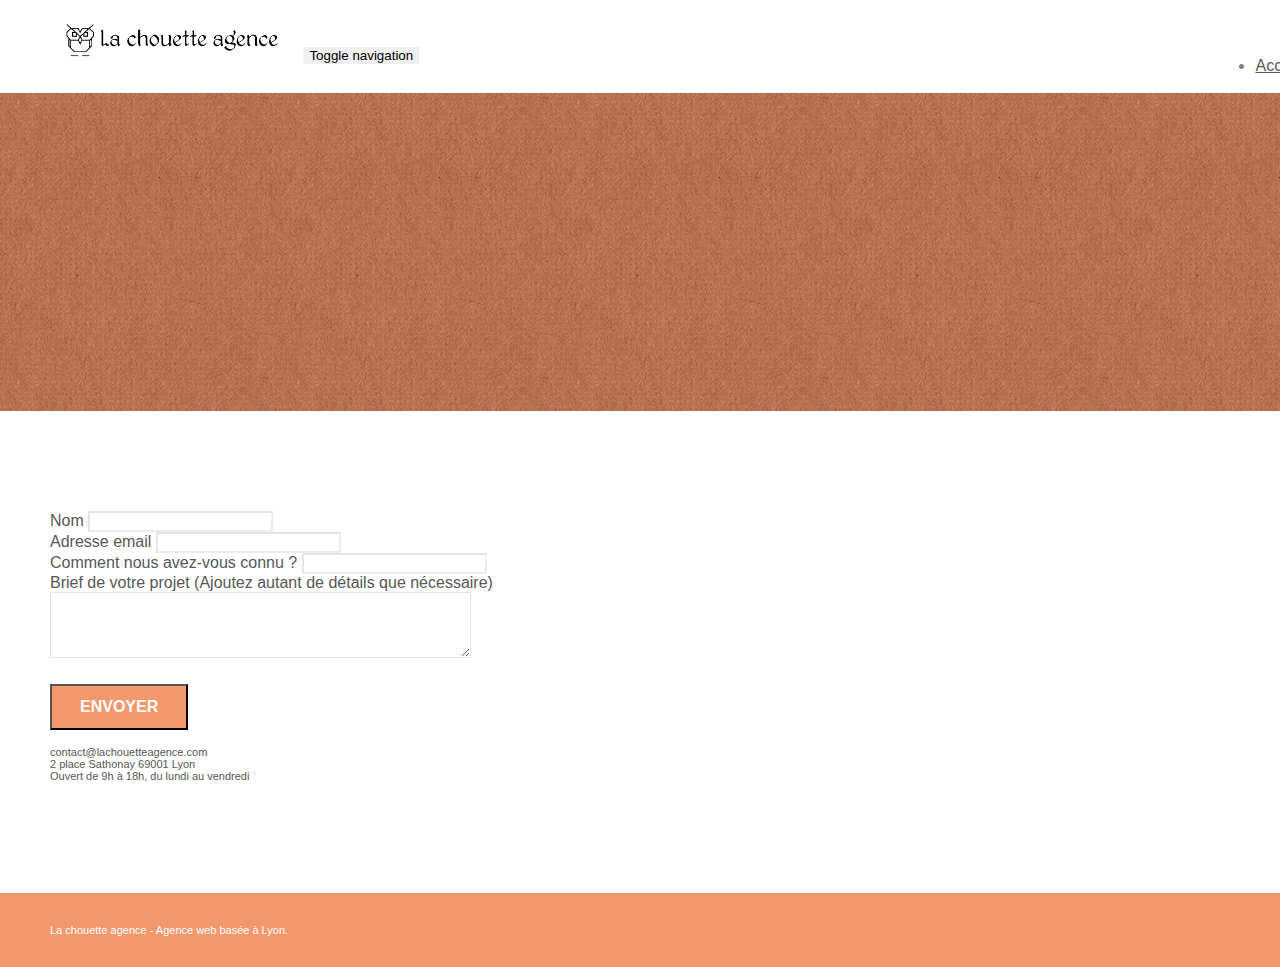
==== contact.html @ 6d4002a1 "Setting the lang to "fr"" ====
<!doctype html>
<html lang="fr">
<head>
    <meta charset="utf-8">
    <meta name="keywords" content="">
    <meta name="description" content="">
    <meta name="viewport" content="width=device-width, initial-scale=1.0, viewport-fit=cover">
    <link rel="shortcut icon" type="image/png" href="favicon.jpg">
    
	<link rel="stylesheet" type="text/css" href="./css/bootstrap.min.css">
	<link rel="stylesheet" type="text/css" href="style.css">
	<link rel="stylesheet" type="text/css" href="./css/font-awesome.min.css">
	<link rel="stylesheet" type="text/css" href="./css/et-line.min.css">
	
    
	<script defer src="./js/jquery-2.1.0.min.js"></script>
	<script defer src="./js/bootstrap.min.js"></script>
	<script defer src="./js/blocs.min.js"></script>
	<script defer src="./js/jqBootstrapValidation.js"></script>
	<script defer src="./js/formHandler.js"></script>
    <title>Contact</title>

    
<!-- Analytics -->
 
<!-- Analytics END -->
    
</head>
<body>
<!-- Principal conteneur -->
<div class="page-container">
    
<!-- bloc-0 -->
<div class="bloc bgc-white l-bloc " id="bloc-0">
	<div class="container bloc-sm">
		<nav class="navbar row">
			<div class="navbar-header">
				<a class="navbar-brand" href="index.html"><img src="img/la-chouette-agence.png" alt="atlanta web design logo" height="40" /></a>
				<button id="nav-toggle" type="button" class="ui-navbar-toggle navbar-toggle" data-toggle="collapse" data-target=".navbar-1">
					<span class="sr-only">Toggle navigation</span><span class="icon-bar"></span><span class="icon-bar"></span><span class="icon-bar"></span>
				</button>
			</div>
			<div class="collapse navbar-collapse navbar-1 special-dropdown-nav">
				<ul class="site-navigation nav navbar-nav">
					<li>
						<a href="index.html">Accueil</a>
					</li>
					<li>
					</li>
					<li>
						<a href="contact.html">Contact &gt;</a>
					</li>
				</ul>
			</div>
		</nav>
	</div>
</div>
<!-- bloc-0 END -->

<!-- bloc-6 -->
<div class="bloc bg-dots-bg bg-repeat bgc-atomic-tangerine d-bloc bloc-bg-texture texture-paper" id="bloc-6">
	<div class="container bloc-lg">
		<div class="row">
			<div class="col-sm-12">
				<h1 class="text-center hero-bloc-text tc-white">
					Parlons web design !
				</h1>
				<p class="text-center mg-lg tc-white tight-width-whitespace">
					Nous sommes ravis que vous souhaitiez collaborer avec notre agence.<br>
					Parlez-nous de votre projet en complétant le formulaire ci-dessous.
				</p>
			</div>
		</div>
	</div>
</div>
<!-- bloc-6 END -->

<!-- bloc-7 -->
<div class="bloc bgc-white l-bloc" id="bloc-7">
	<div class="container bloc-lg">
		<div class="row">
			<div class="col-sm-6">
				<form id="form_1" novalidate success-msg="Your message has been sent." fail-msg="Sorry it seems that our mail server is not responding, Sorry for the inconvenience!">
					<div class="form-group">
						<label>
							Nom
						</label>
						<input id="name" class="form-control" required />
					</div>
					<div class="form-group">
						<label>
							Adresse email
						</label>
						<input id="email" class="form-control" type="email" required />
					</div>
					<div class="form-group">
						<label>
							Comment nous avez-vous connu ?
						</label>
						<input class="form-control" type="email" required id="input_504" />
					</div>
					<div class="form-group">
						<label>
							Brief de votre projet (Ajoutez autant de détails que nécessaire)<br>
						</label><textarea id="message" class="form-control" rows="4" cols="50" required></textarea>
					</div> 
					<button class="bloc-button btn btn-lg btn-block cta-hero btn-atomic-tangerine" type="submit">
						Envoyer
					</button>
				</form>
			</div>
			<div class="col-sm-6">
				<p>
					contact@lachouetteagence.com<br>2 place Sathonay 69001 Lyon<br>Ouvert de 9h à 18h, du lundi au vendredi<br>
				</p>
			</div>
		</div>
	</div>
</div>
<!-- bloc-7 END -->

<!-- ScrollToTop Button -->
<a class="bloc-button btn btn-d scrollToTop" onclick="scrollToTarget('1')"><span class="fa fa-chevron-up"></span></a>
<!-- ScrollToTop Button END-->


<!-- Footer - bloc-8 -->
<div class="bloc bgc-atomic-tangerine d-bloc" id="bloc-8">
	<div class="container bloc-sm">
		<div class="row">
			<div class="col-sm-12">
				<p class="text-center white">
					La chouette agence - Agence web basée à Lyon.<br>
				</p>
				<div class="row row-no-gutters social">
					<div class="col-sm-3">
						<div class="text-center">
							<a class="social" href="index.html"><span class="fa fa-twitter icon-md"></span></a>
						</div>
					</div>
					<div class="col-sm-3">
						<div class="text-center">
							<a class="social" href="index.html"><span class="fa fa-facebook icon-md"></span></a>
						</div>
					</div>
					<div class="col-sm-3">
						<div class="text-center">
							<a class="social" href="index.html"><span class="fa fa-dribbble icon-md"></span></a>
						</div>
					</div>
					<div class="col-sm-3">
						<div class="text-center">
							<a class="social" href="index.html"><span class="fa fa-instagram icon-md"></span></a>
						</div>
					</div>
				</div>
			</div>
		</div>
	</div>
</div>
<!-- Footer - bloc-8 END -->

</div>
<!-- Principal conteneur END -->
    

</body>
</html>
---- style.css ----
body {
    margin: 0;
    padding: 0;
    background: #FFF;
    overflow-x: hidden;
    -webkit-font-smoothing: antialiased;
    -moz-osx-font-smoothing: grayscale;
}

a,
button {
    transition: all .3s ease-in-out;
    outline: none!important;
}

a:hover {
    text-decoration: none;
    cursor: pointer;
}

#page-loading-blocs-notifaction {
    position: fixed;
    top: 0;
    bottom: 0;
    width: 100%;
    z-index: 100000;
    background: #FFFFFF url("img/pageload-spinner.gif") no-repeat center center;
}

.bloc {
    width: 100%;
    clear: both;
    background: 50% 50% no-repeat;
    padding: 0 50px;
    -webkit-background-size: cover;
    -moz-background-size: cover;
    -o-background-size: cover;
    background-size: cover;
    position: relative;
}

.bloc .container {
    padding-left: 0;
    padding-right: 0;
}

.bloc-lg {
    padding: 100px 50px;
}

.bloc-md {
    padding: 50px;
}

.bloc-sm {
    padding: 20px 50px;
}

.bg-center,
.bg-l-edge,
.bg-r-edge,
.bg-t-edge,
.bg-b-edge,
.bg-tl-edge,
.bg-bl-edge,
.bg-tr-edge,
.bg-br-edge,
.bg-repeat {
    -webkit-background-size: auto!important;
    -moz-background-size: auto!important;
    -o-background-size: auto!important;
    background-size: auto!important;
}

.bg-repeat {
    background: repeat;
}

.bg-t-edge {
    background: top no-repeat;
}

.bloc-bg-texture::before {
    content: "";
    background-size: 2px 2px;
    position: absolute;
    top: 0;
    bottom: 0;
    left: 0;
    right: 0;
}

.texture-paper::before {
    background: url("img/texture-paper.png");
    background-size: 280px 280px;
}

.b-parallax {
    background-attachment: fixed;
}

.d-bloc {
    color: rgba(255, 255, 255, .7);
}

.d-bloc button:hover {
    color: rgba(255, 255, 255, .9);
}

.d-bloc .icon-round,
.d-bloc .icon-square,
.d-bloc .icon-rounded,
.d-bloc .icon-semi-rounded-a,
.d-bloc .icon-semi-rounded-b {
    border-color: rgba(255, 255, 255, .9);
}

.d-bloc .divider-h span {
    border-color: rgba(255, 255, 255, .2);
}

.d-bloc .a-btn,
.d-bloc .navbar a,
.d-bloc .navbar-brand,
.d-bloc a .icon-sm,
.d-bloc a .icon-md,
.d-bloc a .icon-lg,
.d-bloc a .icon-xl,
.d-bloc h1 a,
.d-bloc h2 a,
.d-bloc h3 a,
.d-bloc h4 a,
.d-bloc h5 a,
.d-bloc h6 a,
.d-bloc p a {
    color: rgba(255, 255, 255, .6);
}

.d-bloc .a-btn:hover,
.d-bloc .navbar a:hover,
.d-bloc .navbar-brand:hover,
.d-bloc a:hover .icon-sm,
.d-bloc a:hover .icon-md,
.d-bloc a:hover .icon-lg,
.d-bloc a:hover .icon-xl,
.d-bloc h1 a:hover,
.d-bloc h2 a:hover,
.d-bloc h3 a:hover,
.d-bloc h4 a:hover,
.d-bloc h5 a:hover,
.d-bloc h6 a:hover,
.d-bloc p a:hover {
    color: rgba(255, 255, 255, 1);
}

.d-bloc .navbar-toggle .icon-bar {
    background: rgba(255, 255, 255, 1);
}

.d-bloc .btn-wire,
.d-bloc .btn-wire:hover {
    color: rgba(255, 255, 255, 1);
    border-color: rgba(255, 255, 255, 1);
}

.d-bloc .panel {
    color: rgba(0, 0, 0, .5);
}

.d-bloc .panel button:hover {
    color: rgba(0, 0, 0, .7);
}

.d-bloc .panel icon {
    border-color: rgba(0, 0, 0, .7);
}

.d-bloc .panel .divider-h span {
    border-color: rgba(0, 0, 0, .1);
}

.d-bloc .panel .a-btn {
    color: rgba(0, 0, 0, .6);
}

.d-bloc .panel .a-btn:hover {
    color: rgba(0, 0, 0, 1);
}

.d-bloc .panel .btn-wire,
.d-bloc .panel .btn-wire:hover {
    color: rgba(0, 0, 0, .7);
    border-color: rgba(0, 0, 0, .3);
}

.d-bloc .panel,
.l-bloc {
    color: rgba(0, 0, 0, .5);
}

.d-bloc .panel button:hover,
.l-bloc button:hover {
    color: rgba(0, 0, 0, .7);
}

.l-bloc .icon-round,
.l-bloc .icon-square,
.l-bloc .icon-rounded,
.l-bloc .icon-semi-rounded-a,
.l-bloc .icon-semi-rounded-b {
    border-color: rgba(0, 0, 0, .7);
}

.d-bloc .panel .divider-h span,
.l-bloc .divider-h span {
    border-color: rgba(0, 0, 0, .1);
}

.d-bloc .panel .a-btn,
.l-bloc .a-btn,
.l-bloc .navbar a,
.l-bloc .navbar-brand,
.l-bloc a .icon-sm,
.l-bloc a .icon-md,
.l-bloc a .icon-lg,
.l-bloc a .icon-xl,
.l-bloc h1 a,
.l-bloc h2 a,
.l-bloc h3 a,
.l-bloc h4 a,
.l-bloc h5 a,
.l-bloc h6 a,
.l-bloc p a {
    color: rgba(0, 0, 0, .6);
}

.d-bloc .panel .a-btn:hover,
.l-bloc .a-btn:hover,
.l-bloc .navbar a:hover,
.l-bloc .navbar-brand:hover,
.l-bloc a:hover .icon-sm,
.l-bloc a:hover .icon-md,
.l-bloc a:hover .icon-lg,
.l-bloc a:hover .icon-xl,
.l-bloc h1 a:hover,
.l-bloc h2 a:hover,
.l-bloc h3 a:hover,
.l-bloc h4 a:hover,
.l-bloc h5 a:hover,
.l-bloc h6 a:hover,
.l-bloc p a:hover {
    color: rgba(0, 0, 0, 1);
}

.l-bloc .navbar-toggle .icon-bar {
    color: rgba(0, 0, 0, .6);
}

.d-bloc .panel .btn-wire,
.d-bloc .panel .btn-wire:hover,
.l-bloc .btn-wire,
.l-bloc .btn-wire:hover {
    color: rgba(0, 0, 0, .7);
    border-color: rgba(0, 0, 0, .3);
}

.voffset {
    margin-top: 30px;
}

.voffset-lg {
    margin-top: 80px;
}

.row-no-gutters {
    margin-right: 0;
    margin-left: 0;
}

.row.row-no-gutters > [class^="col-"],
.row.row-no-gutters > [class*=" col-"] {
    padding-right: 0;
    padding-left: 0;
}

#bloc-1-hero h1 {
    font-size: 32px;
}

.navbar {
    margin-bottom: 0;
    z-index: 1;
}

.navbar-brand {
    height: auto;
    padding: 3px 15px;
    font-size: 25px;
    font-weight: normal;
    font-weight: 600;
    line-height: 44px;
}

.navbar-brand img {
    max-height: 200px;
    margin: 0 5px 0 0;
    display: inline;
}

.navbar-brand img[src$=svg] {
    min-width: 100px;
}

.nav-center .navbar-brand img {
    margin: 0;
}

.navbar .nav {
    padding-top: 2px;
    margin-right: -16px;
    float: right;
    z-index: 1;
}

.nav > li {
    float: left;
    margin-top: 4px;
    font-size: 16px;
}

.navbar-nav .open .dropdown-menu > li > a {
    text-align: inherit;
}

.nav > li a:hover,
.nav > li a:focus {
    background: transparent;
}

.navbar-toggle {
    margin: 10px 10px 0 0;
    border: 0px;
}

.navbar-toggle:hover {
    background: transparent!important;
}

.navbar-toggle .icon-bar {
    background-color: rgba(0, 0, 0, .5);
    width: 26px;
}

.nav-invert .navbar .nav {
    float: left;
}

.nav-invert .navbar-header,
.nav-invert .navbar-brand {
    float: right;
    position: relative;
    z-index: 2;
}

@media (min-width: 768px) {
    .site-navigation {
        position: absolute;
        top: 50%;
        right: 20px;
        transform: translate(0, -50%);
        -webkit-transform: translateY(-50%);
    }
    .nav > li .dropdown-menu a,
    .nav > li .dropdown-menu a:hover {
        color: #484848;
    }
    .nav-invert .site-navigation {
        left: 0;
        right: 0;
    }
    .nav-center {
        text-align: center;
    }
    .nav-center .navbar-header {
        width: 100%;
    }
    .nav-center .navbar-header,
    .nav-center .navbar-brand,
    .nav-center .nav > li {
        float: none;
        display: inline-block;
    }
    .nav-center .site-navigation {
        position: relative;
        width: 100%;
        right: 0;
        margin-right: 0px;
        margin-top: 20px;
    }
    .nav-center.mini-nav .navbar-toggle {
        float: none;
        margin: 10px auto 0;
    }
}

.nav > li > .dropdown a {
    background: none!important;
    display: block;
    padding: 14px 15px;
}

nav .caret {
    margin: 0 5px;
}

.dropdown-menu .dropdown-menu {
    top: -8px;
    left: 100%;
}

.dropdown-menu .dropmenu-flow-right {
    top: 100%;
    left: 0;
    margin-left: -1px;
    border-top-left-radius: 0;
    border-top-right-radius: 0;
}

.dropdown-menu .dropdown span {
    border: 4px solid black;
    border-top-color: transparent;
    border-right-color: transparent;
    border-bottom-color: transparent;
    margin: 6px -5px 0 0!important;
    float: right;
}

.mg-md {
    margin-top: 10px;
    margin-bottom: 20px;
}

.mg-lg {
    margin-top: 10px;
    margin-bottom: 40px;
}

.btn {
    margin: 0 5px 5px 0;
}

.btn.pull-right {
    margin: 0 0 5px 5px;
}

.btn-d,
.btn-d:hover,
.btn-d:focus {
    color: #FFF;
    background: rgba(0, 0, 0, .3);
}

button {
    outline: none!important;
}

.btn-rd {
    border-radius: 40px;
}

.btn-clean {
    border: 1px solid rgba(0, 0, 0, .08);
    border-bottom-color: rgba(0, 0, 0, .1);
    text-shadow: 0 1px 0 rgba(0, 0, 1, .1);
    box-shadow: 0 1px 3px rgba(0, 0, 1, .25), inset 0 1px 0 0 rgba(255, 255, 255, .15);
}

.icon-md {
    font-size: 30px!important;
}

.icon-lg {
    font-size: 60px!important;
}

.sm-shadow {
    text-shadow: 0 1px 2px rgba(0, 0, 0, .3);
}

.panel-sq,
.panel-sq .panel-heading,
.panel-sq .panel-footer {
    border-radius: 0;
}

.panel-rd {
    border-radius: 30px;
}

.panel-rd .panel-heading {
    border-radius: 29px 29px 0 0;
}

.panel-rd .panel-footer {
    border-radius: 0 0 29px 29px;
}

.form-control {
    border-color: rgba(0, 0, 0, .1);
    box-shadow: none;
}

.scrollToTop {
    width: 40px;
    height: 40px;
    position: fixed;
    bottom: 20px;
    right: 20px;
    opacity: 0;
    z-index: 500;
    transition: all .3s ease-in-out;
}

.scrollToTop span {
    margin-top: 6px;
}

.showScrollTop {
    font-size: 14px;
    opacity: 1;
}

a[data-lightbox] {
    position: relative;
    display: block;
    text-align: center;
}

a[data-lightbox]:hover::before {
    content: "+";
    font-family: "HelveticaNeue-Light", "Helvetica Neue Light", "Helvetica Neue", Helvetica, Arial;
    font-size: 32px;
    width: 50px;
    height: 50px;
    margin-left: -25px;
    border-radius: 50%;
    background: rgba(0, 0, 0, .6);
    color: #FFF;
    font-weight: 100;
    z-index: 1;
    position: absolute;
    top: 50%;
    transform: translateY(-50%);
    -webkit-transform: translateY(-50%);
}

a[data-lightbox]:hover img {
    opacity: 0.6;
    -webkit-animation-fill-mode: none;
    animation-fill-mode: none;
}

#lightbox-modal {
    display: flex;
    align-items: center;
}

#lightbox-modal .modal-dialog {
    width: 90%;
    max-width: 900px;
    margin: 0 auto 0;
}

#lightbox-modal .modal-dialog img {
    max-height: 90vh;
    margin: 0 auto;
}

.lightbox-caption {
    padding: 20px;
    color: #FFF;
    background: rgba(0, 0, 0, .5);
    position: absolute;
    left: 15px;
    right: 15px;
    bottom: 5px;
}

.close-lightbox {
    color: #FFF;
    font-size: 30px;
    position: absolute;
    top: 20px;
    right: 20px;
    z-index: 20;
    background: rgba(0, 0, 0, .5);
    border: none;
    line-height: 30px;
    padding: 0 9px 5px;
    opacity: 0.3;
}

.close-lightbox:hover,
.next-lightbox:hover,
.prev-lightbox:hover {
    opacity: 1.0;
    color: #FFF;
}

.next-lightbox,
.prev-lightbox {
    font-size: 20px;
    color: rgba(255, 255, 255, .9);
    background: rgba(0, 0, 0, .5);
    transition: all .2s ease-in-out;
    position: absolute;
    top: 45%;
    z-index: 1;
    opacity: 0.4;
}

.next-lightbox {
    padding: 6px 8px 1px 13px;
    right: 25px;
}

.prev-lightbox {
    padding: 6px 13px 1px 10px;
    left: 25px;
}

.snapshot-lb .modal-body {
    padding-bottom: 45px;
}

.snapshot-lb .lightbox-caption {
    padding: 0;
    color: rgba(0, 0, 0, .5);
    background: none;
}

h1,
h2,
h3,
h4,
h5,
h6,
p,
label,
.btn,
a {
    font-family: "helvetica";
    font-weight: 400;
    color: #575757!important;
}

.container {
    max-width: 1000px;
}

.hero-bloc-text {
    font-size: 38px;
}

.hero-bloc-text-sub {
    font-size: 36px;
}

.statement-bloc-text {
    line-height: 26px;
    font-style: italic;
    font-size: 20px;
    text-align: center;
    font-weight: lighter;
    max-width: 520px;
    margin: auto auto auto auto;
}

p {
    font-size: 11px;
}

.tight-width-whitespace {
    max-width: 600px;
    margin: auto auto auto auto;
}

.h1 {
    font-size: 20px;
    font-family: "Open Sans";
}

.cta-hero {
    margin-top: 22px;
    color: #FFFFFF!important;
    text-transform: uppercase;
    padding: 12px 28px 12px 28px;
    font-size: 16px;
    font-weight: 700;
}

.social {
    max-width: 400px;
    margin: auto auto auto auto;
}

h2 {
    font-size: 22px;
    line-height: 1.4em;
}

h3 {
    font-size: 15px;
    text-transform: uppercase;
    font-weight: 700;
    color: #333333!important;
}

.med-width-whitespace {
    max-width: 800px;
    margin: auto auto auto auto;
    box-shadow: 0px 0px 0px #000000;
}

h1 {
    color: #333333!important;
}

h4 {
    color: #333333!important;
}

.icons {
    margin-bottom: 14px;
    margin-top: 24px;
}

.white {
    color: #FFFFFF!important;
}

.portfolio-thumb {
    margin-bottom: 24px;
}

.portfolio-row {
    margin-bottom: 44px;
    margin-top: 50px;
}

.avatar {
    box-shadow: 0px 4px 9px rgba(0, 0, 0, 0.3);
}

.black-background {
    background-color: rgba(165, 147, 99, 0.7);
    padding: 40px 40px 40px 40px;
}

.bold-link {
    font-weight: 900;
    text-decoration: underline!important;
}

.bgc-white {
    background-color: #FFFFFF;
}

.bgc-dark-slate-blue {
    background-color: #364577;
}

.bgc-atomic-tangerine {
    background-color: #F3976C;
}

.tc-white {
    color: #F3976C!important;
}

.btn-atomic-tangerine {
    background: #F3976C;
    color: #FFFFFF!important;
}

.btn-atomic-tangerine:hover {
    background: #c27956!important;
    color: #FFFFFF!important;
}

.ltc-white {
    color: #FFFFFF!important;
}

.ltc-white:hover {
    color: #cccccc!important;
}

.ltc-atomic-tangerine {
    color: #F3976C!important;
}

.ltc-atomic-tangerine:hover {
    color: #c27956!important;
}

.icon-dark-slate-blue {
    color: #364577!important;
    border-color: #364577!important;
}

.bg-dots-bg {
    background-image: url("img/dots-bg.png");
}

.bg-lines-h2-bg {
    background-image: url("img/lines-h2-bg.png");
}

.bg-banniere {
    background-image: url("img/la-chouette-agence-banniere.jpg");
}

.bg-presentation {
    background-image: url("img/image-de-presentation.jpg");
}

@media (max-width: 1024px) {
    .bloc {
        padding-left: 20px;
        padding-right: 20px;
    }
    .bloc.full-width-bloc,
    .bloc-tile-2.full-width-bloc .container,
    .bloc-tile-3.full-width-bloc .container,
    .bloc-tile-4.full-width-bloc .container {
        padding-left: 0;
        padding-right: 0;
    }
}

@media (max-width: 992px) and (min-width: 768px) {
    .navbar .nav {
        max-width: 80%
    }
    .nav-center.navbar .nav {
        max-width: 100%
    }
}

@media only screen and (min-device-width: 768px) and (max-device-width: 1024px) and (orientation: landscape) {
    .b-parallax {
        background-attachment: scroll;
    }
}

@media only screen and (min-device-width: 1024px) and (max-device-width: 1366px) and (-webkit-min-device-pixel-ratio: 1.5) {
    .b-parallax {
        background-attachment: scroll;
    }
}

@media (max-width: 991px) {
    .container {
        width: 100%;
    }
    .b-parallax {
        background-attachment: scroll;
    }
    .page-container,
    #hero-bloc {
        overflow-x: hidden;
        position: relative;
    }
    .bloc {
        padding-left: constant(safe-area-inset-left);
        padding-right: constant(safe-area-inset-right);
    }
    .bloc-group,
    .bloc-group .bloc {
        display: block;
        width: 100%;
    }
    .bloc-fill-screen .fill-bloc-top-edge,
    .bloc-fill-screen .fill-bloc-bottom-edge {
        padding: 0 20px;
        padding-left: constant(safe-area-inset-left);
        padding-right: constant(safe-area-inset-right);
    }
}

@media (max-width: 767px) {
    .page-container {
        overflow-x: hidden;
        position: relative;
    }
    h1,
    h2,
    h3,
    h4,
    h5,
    h6,
    p,
    #disqus_thread {
        padding-left: 10px!important;
        padding-right: 10px!important;
    }
    .b-parallax {
        background-attachment: scroll;
    }
    .navbar .nav {
        padding-top: 0;
        border-top: 1px solid rgba(0, 0, 0, .2);
        float: none!important;
    }
    .navbar.row {
        margin-left: 0;
        margin-right: 0;
    }
    .site-navigation {
        position: inherit;
        transform: none;
        -webkit-transform: none;
        -ms-transform: none;
    }
    .nav > li {
        margin-top: 0;
        border-bottom: 1px solid rgba(0, 0, 0, .1);
        background: rgba(0, 0, 0, .05);
        text-align: left;
        padding-left: 15px;
        width: 100%;
    }
    .nav > li:hover {
        background: rgba(0, 0, 0, .08);
    }
    .dropdown .dropdown a .caret {
        float: none;
        margin: 5px 0 0 10px!important;
        border: 4px solid black;
        border-bottom-color: transparent;
        border-right-color: transparent;
        border-left-color: transparent;
    }
    #hero-bloc .navbar .nav {
        background: rgba(0, 0, 0, .8);
    }
    #hero-bloc .navbar .nav a {
        color: rgba(255, 255, 255, .6);
    }
    .hero {
        padding: 50px 0;
    }
    .hero-nav {
        left: -1px;
        right: -1px;
    }
    .navbar-collapse {
        padding: 0;
        overflow-x: hidden;
        -webkit-box-shadow: none;
        box-shadow: none;
    }
    .navbar-brand img {
        max-height: 40px;
        width: auto;
    }
    .nav-invert .navbar-header {
        float: none;
        width: 100%;
    }
    .nav-invert .navbar-toggle {
        float: left;
        margin-left: 10px;
    }
    .bloc {
        padding-left: 0;
        padding-right: 0;
    }
    .bloc-xxl,
    .bloc-xl,
    .bloc-lg {
        padding: 40px 0;
    }
    .bloc-sm,
    .bloc-md {
        padding-left: 0;
        padding-right: 0;
    }
    .bloc-tile-2 .container,
    .bloc-tile-3 .container,
    .bloc-tile-4 .container,
    .bloc-fill-screen .fill-bloc-top-edge,
    .bloc-fill-screen .fill-bloc-bottom-edge {
        padding-left: 0;
        padding-right: 0;
    }
    .a-block {
        padding: 0 10px;
    }
    .btn-dwn {
        display: none;
    }
    .voffset {
        margin-top: 5px;
    }
    .voffset-md {
        margin-top: 20px;
    }
    .voffset-lg {
        margin-top: 30px;
    }
    form {
        padding: 5px;
    }
    .close-lightbox {
        display: inline-block;
    }
    .blocsapp-device-iphone5 {
        background-size: 216px 425px;
        padding-top: 60px;
        width: 216px;
        height: 425px;
    }
    .blocsapp-device-iphone5 img {
        width: 180px;
        height: 320px;
    }
}

@media (max-width: 400px) {
    .bloc {
        padding-left: 0;
        padding-right: 0;
    }
}

@media (max-width: 767px) {
    .bloc-mob-center-text {
        text-align: center;
    }
}
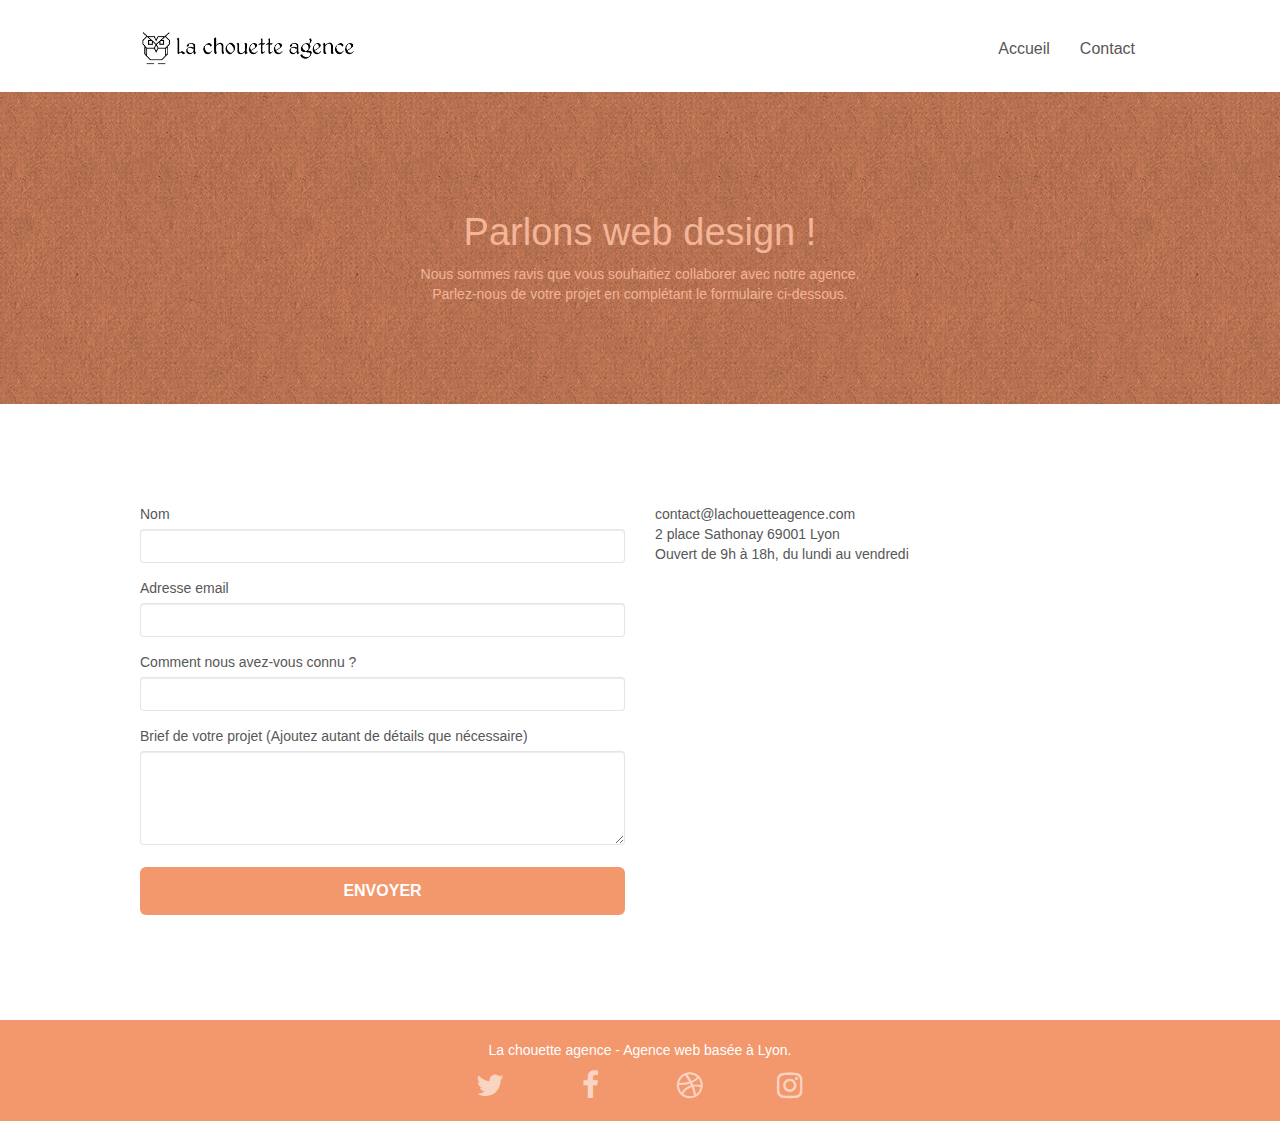
==== commit 2454826e: "Fixing-some-bugs" ====
--- a/contact.html
+++ b/contact.html
@@ -2,22 +2,22 @@
 <html lang="fr">
 <head>
     <meta charset="utf-8">
-    <meta name="keywords" content="">
-    <meta name="description" content="">
+    <meta name="keywords" content="La Chouette Agence, Web Design Lyon, Formulaire de contact, Place Sathonay Lyon, Creation Site Web, Rhône-Alpes">
+    <meta name="description" content="Formulaire de contact de La Chouette Agence">
     <meta name="viewport" content="width=device-width, initial-scale=1.0, viewport-fit=cover">
     <link rel="shortcut icon" type="image/png" href="favicon.jpg">
     
-	<link rel="stylesheet" type="text/css" href="./css/bootstrap.min.css">
+	<link rel="stylesheet" type="text/css" href="./css/bootstrap.css">
 	<link rel="stylesheet" type="text/css" href="style.css">
-	<link rel="stylesheet" type="text/css" href="./css/font-awesome.min.css">
-	<link rel="stylesheet" type="text/css" href="./css/et-line.min.css">
+	<link rel="stylesheet" type="text/css" href="./css/font-awesome.css">
+	<link rel="stylesheet" type="text/css" href="./css/et-line.css">
 	
     
-	<script defer src="./js/jquery-2.1.0.min.js"></script>
+	<script defer src="./js/jquery-2.1.0.js"></script>
 	<script defer src="./js/bootstrap.min.js"></script>
 	<script defer src="./js/blocs.min.js"></script>
-	<script defer src="./js/jqBootstrapValidation.js"></script>
-	<script defer src="./js/formHandler.js"></script>
+	<script defer src="./js/jqBootstrapValidation.min.js"></script>
+	<script defer src="./js/formHandler.min.js"></script>
     <title>Contact</title>
 
     
@@ -35,7 +35,7 @@
 	<div class="container bloc-sm">
 		<nav class="navbar row">
 			<div class="navbar-header">
-				<a class="navbar-brand" href="index.html"><img src="img/la-chouette-agence.png" alt="atlanta web design logo" height="40" /></a>
+				<a class="navbar-brand" href="index.html"><img src="img/la-chouette-agence.png" alt="logo de La Chouette Agence" height="40" /></a>
 				<button id="nav-toggle" type="button" class="ui-navbar-toggle navbar-toggle" data-toggle="collapse" data-target=".navbar-1">
 					<span class="sr-only">Toggle navigation</span><span class="icon-bar"></span><span class="icon-bar"></span><span class="icon-bar"></span>
 				</button>
@@ -48,7 +48,7 @@
 					<li>
 					</li>
 					<li>
-						<a href="contact.html">Contact &gt;</a>
+						<a href="contact.html">Contact</a>
 					</li>
 				</ul>
 			</div>
@@ -80,7 +80,7 @@
 	<div class="container bloc-lg">
 		<div class="row">
 			<div class="col-sm-6">
-				<form id="form_1" novalidate success-msg="Your message has been sent." fail-msg="Sorry it seems that our mail server is not responding, Sorry for the inconvenience!">
+				<form id="form_1">
 					<div class="form-group">
 						<label>
 							Nom
--- a/style.css
+++ b/style.css
@@ -507,7 +507,6 @@
 
 .form-control {
     border-color: rgba(0, 0, 0, .1);
-    box-shadow: none;
 }
 
 .scrollToTop {
@@ -677,7 +676,7 @@
 }
 
 p {
-    font-size: 11px;
+    font-size: 14px;
 }
 
 .tight-width-whitespace {
@@ -759,6 +758,7 @@
 
 .bold-link {
     font-weight: 900;
+    font-size: 18px;
     text-decoration: underline!important;
 }
 
@@ -766,16 +766,12 @@
     background-color: #FFFFFF;
 }
 
-.bgc-dark-slate-blue {
-    background-color: #364577;
-}
-
 .bgc-atomic-tangerine {
     background-color: #F3976C;
 }
 
 .tc-white {
-    color: #F3976C!important;
+    color: #f3b497!important;
 }
 
 .btn-atomic-tangerine {
@@ -848,13 +844,13 @@
     }
 }
 
-@media only screen and (min-device-width: 768px) and (max-device-width: 1024px) and (orientation: landscape) {
+@media only screen and (min-width: 768px) and (max-width: 1024px) and (orientation: landscape) {
     .b-parallax {
         background-attachment: scroll;
     }
 }
 
-@media only screen and (min-device-width: 1024px) and (max-device-width: 1366px) and (-webkit-min-device-pixel-ratio: 1.5) {
+@media only screen and (min-width: 1024px) and (max-width: 1366px) and (-webkit-min-device-pixel-ratio: 1.5) {
     .b-parallax {
         background-attachment: scroll;
     }
@@ -872,10 +868,6 @@
         overflow-x: hidden;
         position: relative;
     }
-    .bloc {
-        padding-left: constant(safe-area-inset-left);
-        padding-right: constant(safe-area-inset-right);
-    }
     .bloc-group,
     .bloc-group .bloc {
         display: block;
@@ -884,8 +876,6 @@
     .bloc-fill-screen .fill-bloc-top-edge,
     .bloc-fill-screen .fill-bloc-bottom-edge {
         padding: 0 20px;
-        padding-left: constant(safe-area-inset-left);
-        padding-right: constant(safe-area-inset-right);
     }
 }
 
@@ -1011,7 +1001,7 @@
         margin-top: 30px;
     }
     form {
-        padding: 5px;
+        padding: 50px;
     }
     .close-lightbox {
         display: inline-block;
@@ -1026,6 +1016,9 @@
         width: 180px;
         height: 320px;
     }
+    .portfolio-thumb {
+        margin: auto;
+    }
 }
 
 @media (max-width: 400px) {
--- a/css/et-line.css
+++ b/css/et-line.css
@@ -0,0 +1,518 @@
+@font-face {
+    font-family: et-line;
+    src: url(../fonts/et-line.eot);
+    src: url(../fonts/et-line.eot?#iefix) format('embedded-opentype'), url(../fonts/et-line.woff) format('woff'), url(../fonts/et-line.ttf) format('truetype'), url(../fonts/et-line.svg#et-line) format('svg');
+    font-weight: 400;
+    font-style: normal
+}
+
+.et-icon-adjustments,
+.et-icon-alarmclock,
+.et-icon-anchor,
+.et-icon-aperture,
+.et-icon-attachment,
+.et-icon-bargraph,
+.et-icon-basket,
+.et-icon-beaker,
+.et-icon-bike,
+.et-icon-book-open,
+.et-icon-briefcase,
+.et-icon-browser,
+.et-icon-calendar,
+.et-icon-camera,
+.et-icon-caution,
+.et-icon-chat,
+.et-icon-circle-compass,
+.et-icon-clipboard,
+.et-icon-clock,
+.et-icon-cloud,
+.et-icon-compass,
+.et-icon-desktop,
+.et-icon-dial,
+.et-icon-document,
+.et-icon-documents,
+.et-icon-download,
+.et-icon-dribbble,
+.et-icon-edit,
+.et-icon-envelope,
+.et-icon-expand,
+.et-icon-facebook,
+.et-icon-flag,
+.et-icon-focus,
+.et-icon-gears,
+.et-icon-genius,
+.et-icon-gift,
+.et-icon-global,
+.et-icon-globe,
+.et-icon-googleplus,
+.et-icon-grid,
+.et-icon-happy,
+.et-icon-hazardous,
+.et-icon-heart,
+.et-icon-hotairballoon,
+.et-icon-hourglass,
+.et-icon-key,
+.et-icon-laptop,
+.et-icon-layers,
+.et-icon-lifesaver,
+.et-icon-lightbulb,
+.et-icon-linegraph,
+.et-icon-linkedin,
+.et-icon-lock,
+.et-icon-magnifying-glass,
+.et-icon-map,
+.et-icon-map-pin,
+.et-icon-megaphone,
+.et-icon-mic,
+.et-icon-mobile,
+.et-icon-newspaper,
+.et-icon-notebook,
+.et-icon-paintbrush,
+.et-icon-paperclip,
+.et-icon-pencil,
+.et-icon-phone,
+.et-icon-picture,
+.et-icon-pictures,
+.et-icon-piechart,
+.et-icon-presentation,
+.et-icon-pricetags,
+.et-icon-printer,
+.et-icon-profile-female,
+.et-icon-profile-male,
+.et-icon-puzzle,
+.et-icon-quote,
+.et-icon-recycle,
+.et-icon-refresh,
+.et-icon-ribbon,
+.et-icon-rss,
+.et-icon-sad,
+.et-icon-scissors,
+.et-icon-scope,
+.et-icon-search,
+.et-icon-shield,
+.et-icon-speedometer,
+.et-icon-strategy,
+.et-icon-streetsign,
+.et-icon-tablet,
+.et-icon-target,
+.et-icon-telescope,
+.et-icon-toolbox,
+.et-icon-tools,
+.et-icon-tools-2,
+.et-icon-trophy,
+.et-icon-tumblr,
+.et-icon-twitter,
+.et-icon-upload,
+.et-icon-video,
+.et-icon-wallet,
+.et-icon-wine {
+    font-family: et-line;
+    font-style: normal;
+    font-weight: 400;
+    font-variant: normal;
+    text-transform: none;
+    line-height: 1;
+    -webkit-font-smoothing: antialiased;
+    -moz-osx-font-smoothing: grayscale;
+    display: inline-block
+}
+
+.et-icon-mobile:before {
+    content: "\e000"
+}
+
+.et-icon-laptop:before {
+    content: "\e001"
+}
+
+.et-icon-desktop:before {
+    content: "\e002"
+}
+
+.et-icon-tablet:before {
+    content: "\e003"
+}
+
+.et-icon-phone:before {
+    content: "\e004"
+}
+
+.et-icon-document:before {
+    content: "\e005"
+}
+
+.et-icon-documents:before {
+    content: "\e006"
+}
+
+.et-icon-search:before {
+    content: "\e007"
+}
+
+.et-icon-clipboard:before {
+    content: "\e008"
+}
+
+.et-icon-newspaper:before {
+    content: "\e009"
+}
+
+.et-icon-notebook:before {
+    content: "\e00a"
+}
+
+.et-icon-book-open:before {
+    content: "\e00b"
+}
+
+.et-icon-browser:before {
+    content: "\e00c"
+}
+
+.et-icon-calendar:before {
+    content: "\e00d"
+}
+
+.et-icon-presentation:before {
+    content: "\e00e"
+}
+
+.et-icon-picture:before {
+    content: "\e00f"
+}
+
+.et-icon-pictures:before {
+    content: "\e010"
+}
+
+.et-icon-video:before {
+    content: "\e011"
+}
+
+.et-icon-camera:before {
+    content: "\e012"
+}
+
+.et-icon-printer:before {
+    content: "\e013"
+}
+
+.et-icon-toolbox:before {
+    content: "\e014"
+}
+
+.et-icon-briefcase:before {
+    content: "\e015"
+}
+
+.et-icon-wallet:before {
+    content: "\e016"
+}
+
+.et-icon-gift:before {
+    content: "\e017"
+}
+
+.et-icon-bargraph:before {
+    content: "\e018"
+}
+
+.et-icon-grid:before {
+    content: "\e019"
+}
+
+.et-icon-expand:before {
+    content: "\e01a"
+}
+
+.et-icon-focus:before {
+    content: "\e01b"
+}
+
+.et-icon-edit:before {
+    content: "\e01c"
+}
+
+.et-icon-adjustments:before {
+    content: "\e01d"
+}
+
+.et-icon-ribbon:before {
+    content: "\e01e"
+}
+
+.et-icon-hourglass:before {
+    content: "\e01f"
+}
+
+.et-icon-lock:before {
+    content: "\e020"
+}
+
+.et-icon-megaphone:before {
+    content: "\e021"
+}
+
+.et-icon-shield:before {
+    content: "\e022"
+}
+
+.et-icon-trophy:before {
+    content: "\e023"
+}
+
+.et-icon-flag:before {
+    content: "\e024"
+}
+
+.et-icon-map:before {
+    content: "\e025"
+}
+
+.et-icon-puzzle:before {
+    content: "\e026"
+}
+
+.et-icon-basket:before {
+    content: "\e027"
+}
+
+.et-icon-envelope:before {
+    content: "\e028"
+}
+
+.et-icon-streetsign:before {
+    content: "\e029"
+}
+
+.et-icon-telescope:before {
+    content: "\e02a"
+}
+
+.et-icon-gears:before {
+    content: "\e02b"
+}
+
+.et-icon-key:before {
+    content: "\e02c"
+}
+
+.et-icon-paperclip:before {
+    content: "\e02d"
+}
+
+.et-icon-attachment:before {
+    content: "\e02e"
+}
+
+.et-icon-pricetags:before {
+    content: "\e02f"
+}
+
+.et-icon-lightbulb:before {
+    content: "\e030"
+}
+
+.et-icon-layers:before {
+    content: "\e031"
+}
+
+.et-icon-pencil:before {
+    content: "\e032"
+}
+
+.et-icon-tools:before {
+    content: "\e033"
+}
+
+.et-icon-tools-2:before {
+    content: "\e034"
+}
+
+.et-icon-scissors:before {
+    content: "\e035"
+}
+
+.et-icon-paintbrush:before {
+    content: "\e036"
+}
+
+.et-icon-magnifying-glass:before {
+    content: "\e037"
+}
+
+.et-icon-circle-compass:before {
+    content: "\e038"
+}
+
+.et-icon-linegraph:before {
+    content: "\e039"
+}
+
+.et-icon-mic:before {
+    content: "\e03a"
+}
+
+.et-icon-strategy:before {
+    content: "\e03b"
+}
+
+.et-icon-beaker:before {
+    content: "\e03c"
+}
+
+.et-icon-caution:before {
+    content: "\e03d"
+}
+
+.et-icon-recycle:before {
+    content: "\e03e"
+}
+
+.et-icon-anchor:before {
+    content: "\e03f"
+}
+
+.et-icon-profile-male:before {
+    content: "\e040"
+}
+
+.et-icon-profile-female:before {
+    content: "\e041"
+}
+
+.et-icon-bike:before {
+    content: "\e042"
+}
+
+.et-icon-wine:before {
+    content: "\e043"
+}
+
+.et-icon-hotairballoon:before {
+    content: "\e044"
+}
+
+.et-icon-globe:before {
+    content: "\e045"
+}
+
+.et-icon-genius:before {
+    content: "\e046"
+}
+
+.et-icon-map-pin:before {
+    content: "\e047"
+}
+
+.et-icon-dial:before {
+    content: "\e048"
+}
+
+.et-icon-chat:before {
+    content: "\e049"
+}
+
+.et-icon-heart:before {
+    content: "\e04a"
+}
+
+.et-icon-cloud:before {
+    content: "\e04b"
+}
+
+.et-icon-upload:before {
+    content: "\e04c"
+}
+
+.et-icon-download:before {
+    content: "\e04d"
+}
+
+.et-icon-target:before {
+    content: "\e04e"
+}
+
+.et-icon-hazardous:before {
+    content: "\e04f"
+}
+
+.et-icon-piechart:before {
+    content: "\e050"
+}
+
+.et-icon-speedometer:before {
+    content: "\e051"
+}
+
+.et-icon-global:before {
+    content: "\e052"
+}
+
+.et-icon-compass:before {
+    content: "\e053"
+}
+
+.et-icon-lifesaver:before {
+    content: "\e054"
+}
+
+.et-icon-clock:before {
+    content: "\e055"
+}
+
+.et-icon-aperture:before {
+    content: "\e056"
+}
+
+.et-icon-quote:before {
+    content: "\e057"
+}
+
+.et-icon-scope:before {
+    content: "\e058"
+}
+
+.et-icon-alarmclock:before {
+    content: "\e059"
+}
+
+.et-icon-refresh:before {
+    content: "\e05a"
+}
+
+.et-icon-happy:before {
+    content: "\e05b"
+}
+
+.et-icon-sad:before {
+    content: "\e05c"
+}
+
+.et-icon-facebook:before {
+    content: "\e05d"
+}
+
+.et-icon-twitter:before {
+    content: "\e05e"
+}
+
+.et-icon-googleplus:before {
+    content: "\e05f"
+}
+
+.et-icon-rss:before {
+    content: "\e060"
+}
+
+.et-icon-tumblr:before {
+    content: "\e061"
+}
+
+.et-icon-linkedin:before {
+    content: "\e062"
+}
+
+.et-icon-dribbble:before {
+    content: "\e063"
+}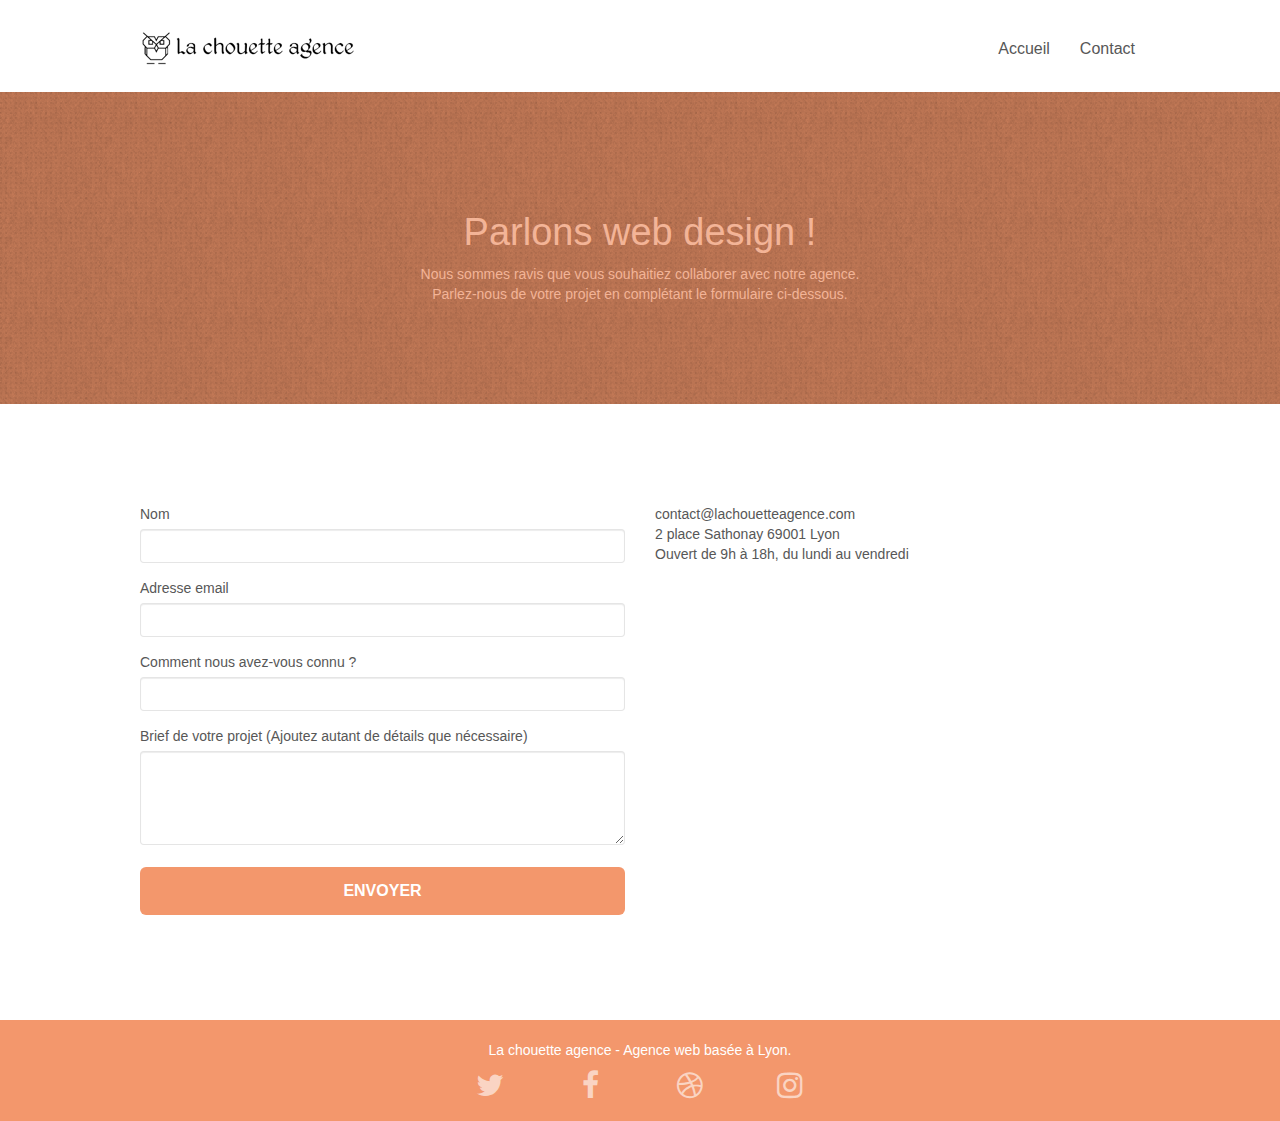
==== commit f22614b5: "Testing-html-cache-control" ====
--- a/contact.html
+++ b/contact.html
@@ -4,7 +4,8 @@
     <meta charset="utf-8">
     <meta name="keywords" content="La Chouette Agence, Web Design Lyon, Formulaire de contact, Place Sathonay Lyon, Creation Site Web, Rhône-Alpes">
     <meta name="description" content="Formulaire de contact de La Chouette Agence">
-    <meta name="viewport" content="width=device-width, initial-scale=1.0, viewport-fit=cover">
+	<meta name="viewport" content="width=device-width, initial-scale=1.0, viewport-fit=cover">
+	<meta http-equiv="Cache-Control" content="max-age=3600"/>
     <link rel="shortcut icon" type="image/png" href="favicon.jpg">
     
 	<link rel="stylesheet" type="text/css" href="./css/bootstrap.css">
--- a/style.css
+++ b/style.css
@@ -66,10 +66,10 @@
 .bg-tr-edge,
 .bg-br-edge,
 .bg-repeat {
-    -webkit-background-size: auto!important;
-    -moz-background-size: auto!important;
-    -o-background-size: auto!important;
-    background-size: auto!important;
+    -webkit-background-size: auto;
+    -moz-background-size: auto;
+    -o-background-size: auto;
+    background-size: auto;
 }
 
 .bg-repeat {
@@ -92,7 +92,6 @@
 
 .texture-paper::before {
     background: url("img/texture-paper.png");
-    background-size: 280px 280px;
 }
 
 .b-parallax {
@@ -815,6 +814,7 @@
 
 .bg-banniere {
     background-image: url("img/la-chouette-agence-banniere.jpg");
+    background-size: cover;
 }
 
 .bg-presentation {
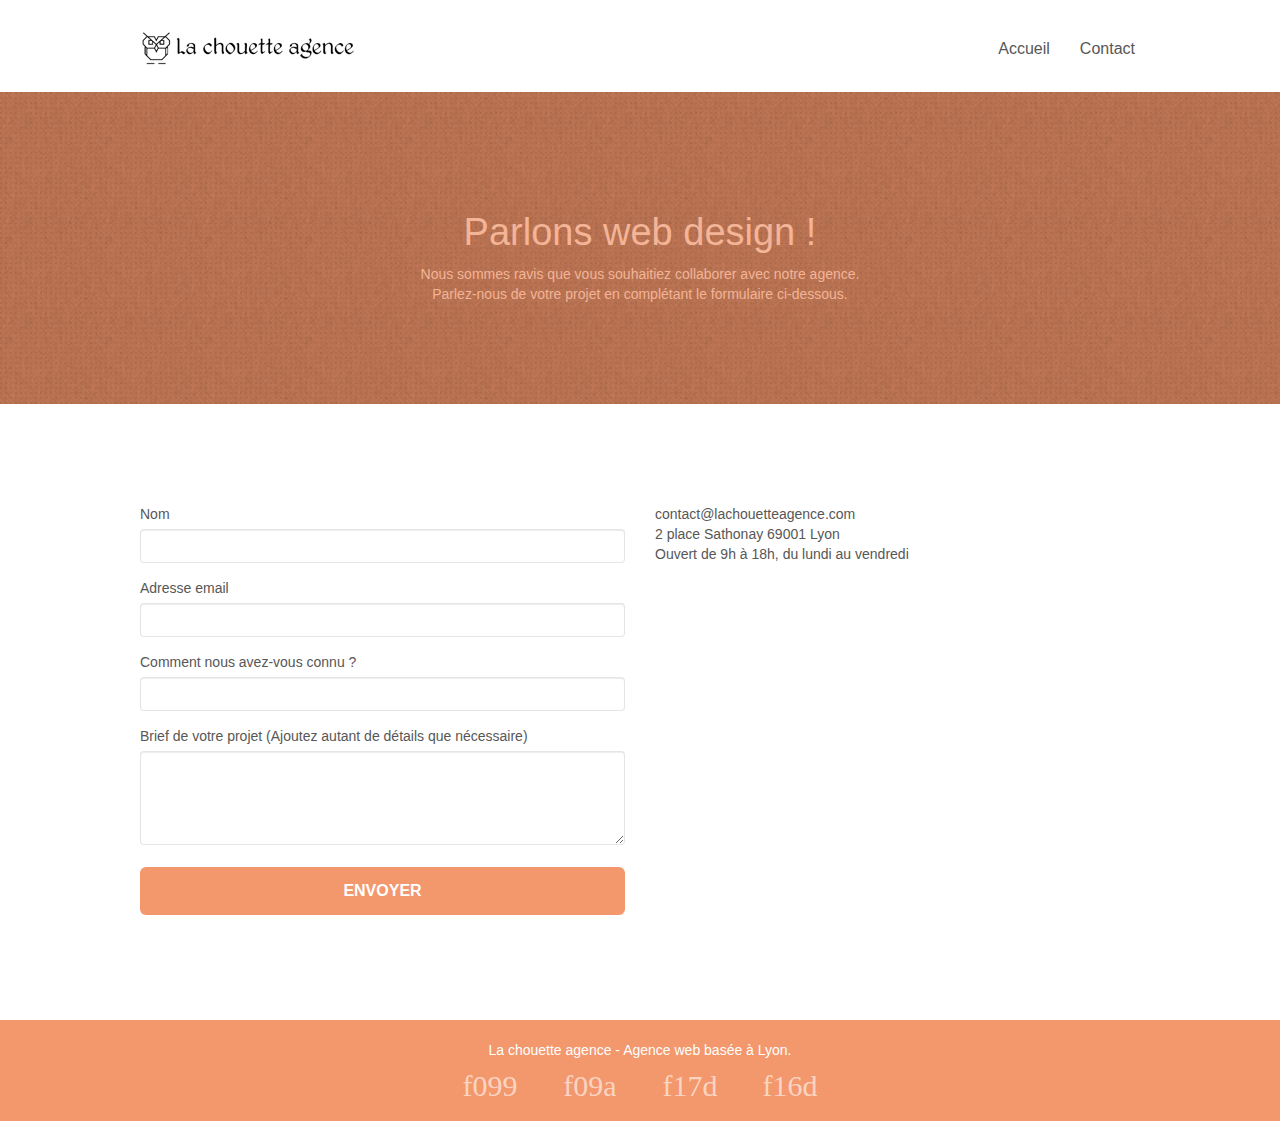
==== commit 22228a08: "Minifying-css" ====
--- a/contact.html
+++ b/contact.html
@@ -8,10 +8,10 @@
 	<meta http-equiv="Cache-Control" content="max-age=3600"/>
     <link rel="shortcut icon" type="image/png" href="favicon.jpg">
     
-	<link rel="stylesheet" type="text/css" href="./css/bootstrap.css">
+	<link rel="stylesheet" type="text/css" href="./css/bootstrap.min.css">
 	<link rel="stylesheet" type="text/css" href="style.css">
-	<link rel="stylesheet" type="text/css" href="./css/font-awesome.css">
-	<link rel="stylesheet" type="text/css" href="./css/et-line.css">
+	<link rel="stylesheet" type="text/css" href="./css/font-awesome.min.css">
+	<link rel="stylesheet" type="text/css" href="./css/et-line.min.css">
 	
     
 	<script defer src="./js/jquery-2.1.0.js"></script>
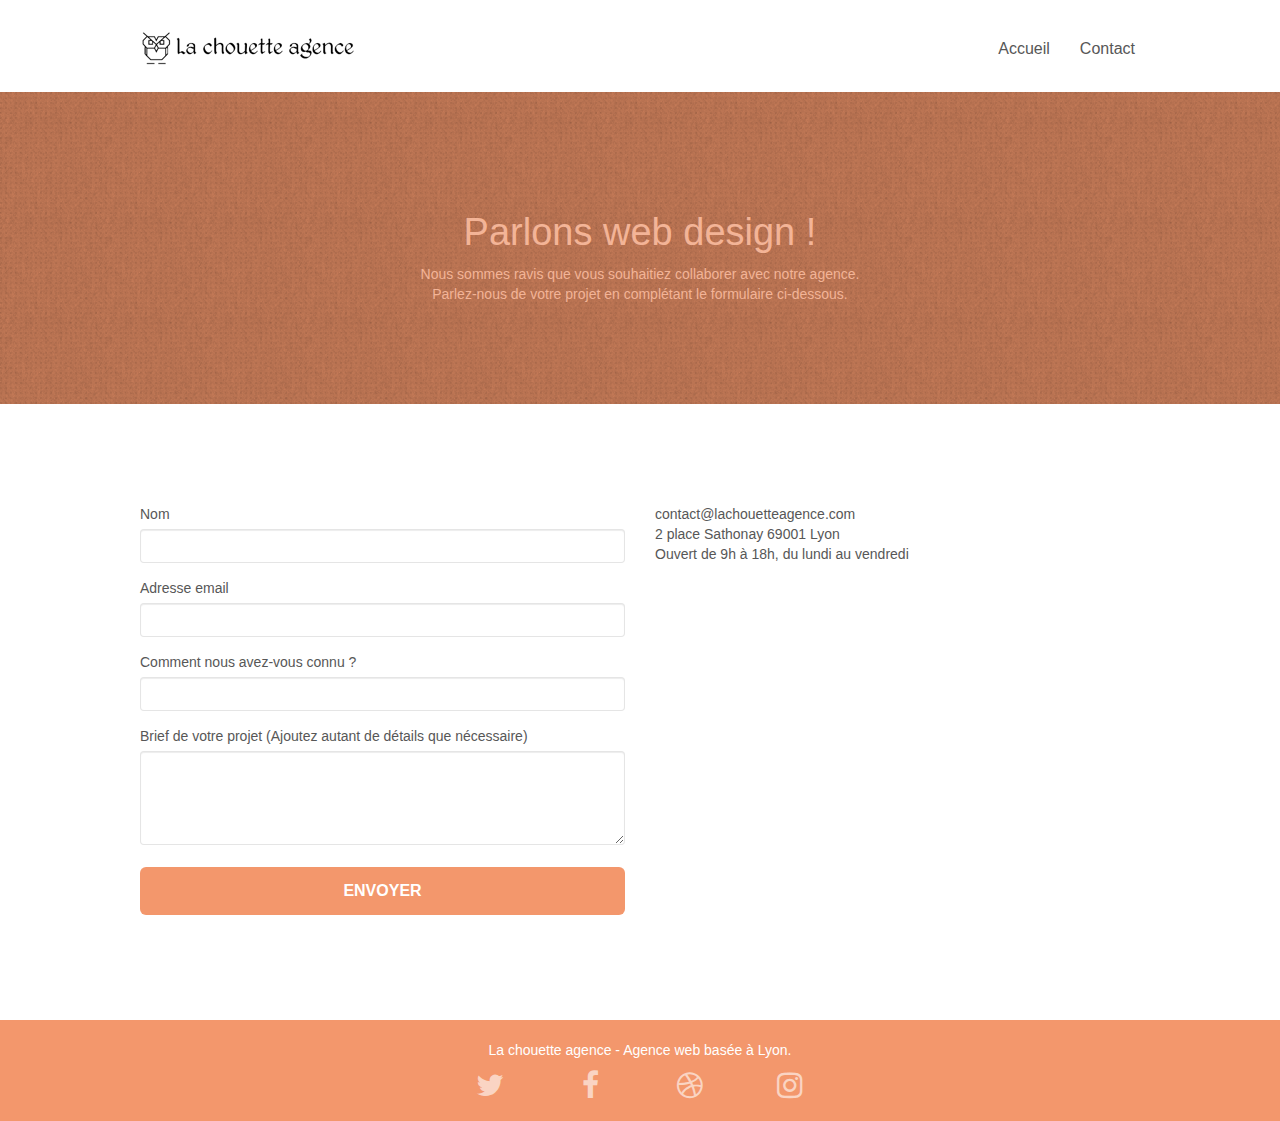
==== commit 803123ea: "Fix-icons-library-minification" ====
--- a/contact.html
+++ b/contact.html
@@ -8,10 +8,10 @@
 	<meta http-equiv="Cache-Control" content="max-age=3600"/>
     <link rel="shortcut icon" type="image/png" href="favicon.jpg">
     
-	<link rel="stylesheet" type="text/css" href="./css/bootstrap.min.css">
+	<link defer rel="stylesheet" type="text/css" href="./css/bootstrap.min.css">
 	<link rel="stylesheet" type="text/css" href="style.css">
-	<link rel="stylesheet" type="text/css" href="./css/font-awesome.min.css">
-	<link rel="stylesheet" type="text/css" href="./css/et-line.min.css">
+	<link rel="stylesheet" type="text/css" href="./css/font-awesome.css">
+	<link rel="stylesheet" type="text/css" href="./css/et-line.css">
 	
     
 	<script defer src="./js/jquery-2.1.0.js"></script>
--- a/css/et-line.css
+++ b/css/et-line.css
@@ -0,0 +1,518 @@
+@font-face {
+    font-family: et-line;
+    src: url(../fonts/et-line.eot);
+    src: url(../fonts/et-line.eot?#iefix) format('embedded-opentype'), url(../fonts/et-line.woff) format('woff'), url(../fonts/et-line.ttf) format('truetype'), url(../fonts/et-line.svg#et-line) format('svg');
+    font-weight: 400;
+    font-style: normal
+}
+
+.et-icon-adjustments,
+.et-icon-alarmclock,
+.et-icon-anchor,
+.et-icon-aperture,
+.et-icon-attachment,
+.et-icon-bargraph,
+.et-icon-basket,
+.et-icon-beaker,
+.et-icon-bike,
+.et-icon-book-open,
+.et-icon-briefcase,
+.et-icon-browser,
+.et-icon-calendar,
+.et-icon-camera,
+.et-icon-caution,
+.et-icon-chat,
+.et-icon-circle-compass,
+.et-icon-clipboard,
+.et-icon-clock,
+.et-icon-cloud,
+.et-icon-compass,
+.et-icon-desktop,
+.et-icon-dial,
+.et-icon-document,
+.et-icon-documents,
+.et-icon-download,
+.et-icon-dribbble,
+.et-icon-edit,
+.et-icon-envelope,
+.et-icon-expand,
+.et-icon-facebook,
+.et-icon-flag,
+.et-icon-focus,
+.et-icon-gears,
+.et-icon-genius,
+.et-icon-gift,
+.et-icon-global,
+.et-icon-globe,
+.et-icon-googleplus,
+.et-icon-grid,
+.et-icon-happy,
+.et-icon-hazardous,
+.et-icon-heart,
+.et-icon-hotairballoon,
+.et-icon-hourglass,
+.et-icon-key,
+.et-icon-laptop,
+.et-icon-layers,
+.et-icon-lifesaver,
+.et-icon-lightbulb,
+.et-icon-linegraph,
+.et-icon-linkedin,
+.et-icon-lock,
+.et-icon-magnifying-glass,
+.et-icon-map,
+.et-icon-map-pin,
+.et-icon-megaphone,
+.et-icon-mic,
+.et-icon-mobile,
+.et-icon-newspaper,
+.et-icon-notebook,
+.et-icon-paintbrush,
+.et-icon-paperclip,
+.et-icon-pencil,
+.et-icon-phone,
+.et-icon-picture,
+.et-icon-pictures,
+.et-icon-piechart,
+.et-icon-presentation,
+.et-icon-pricetags,
+.et-icon-printer,
+.et-icon-profile-female,
+.et-icon-profile-male,
+.et-icon-puzzle,
+.et-icon-quote,
+.et-icon-recycle,
+.et-icon-refresh,
+.et-icon-ribbon,
+.et-icon-rss,
+.et-icon-sad,
+.et-icon-scissors,
+.et-icon-scope,
+.et-icon-search,
+.et-icon-shield,
+.et-icon-speedometer,
+.et-icon-strategy,
+.et-icon-streetsign,
+.et-icon-tablet,
+.et-icon-target,
+.et-icon-telescope,
+.et-icon-toolbox,
+.et-icon-tools,
+.et-icon-tools-2,
+.et-icon-trophy,
+.et-icon-tumblr,
+.et-icon-twitter,
+.et-icon-upload,
+.et-icon-video,
+.et-icon-wallet,
+.et-icon-wine {
+    font-family: et-line;
+    font-style: normal;
+    font-weight: 400;
+    font-variant: normal;
+    text-transform: none;
+    line-height: 1;
+    -webkit-font-smoothing: antialiased;
+    -moz-osx-font-smoothing: grayscale;
+    display: inline-block
+}
+
+.et-icon-mobile:before {
+    content: "\e000"
+}
+
+.et-icon-laptop:before {
+    content: "\e001"
+}
+
+.et-icon-desktop:before {
+    content: "\e002"
+}
+
+.et-icon-tablet:before {
+    content: "\e003"
+}
+
+.et-icon-phone:before {
+    content: "\e004"
+}
+
+.et-icon-document:before {
+    content: "\e005"
+}
+
+.et-icon-documents:before {
+    content: "\e006"
+}
+
+.et-icon-search:before {
+    content: "\e007"
+}
+
+.et-icon-clipboard:before {
+    content: "\e008"
+}
+
+.et-icon-newspaper:before {
+    content: "\e009"
+}
+
+.et-icon-notebook:before {
+    content: "\e00a"
+}
+
+.et-icon-book-open:before {
+    content: "\e00b"
+}
+
+.et-icon-browser:before {
+    content: "\e00c"
+}
+
+.et-icon-calendar:before {
+    content: "\e00d"
+}
+
+.et-icon-presentation:before {
+    content: "\e00e"
+}
+
+.et-icon-picture:before {
+    content: "\e00f"
+}
+
+.et-icon-pictures:before {
+    content: "\e010"
+}
+
+.et-icon-video:before {
+    content: "\e011"
+}
+
+.et-icon-camera:before {
+    content: "\e012"
+}
+
+.et-icon-printer:before {
+    content: "\e013"
+}
+
+.et-icon-toolbox:before {
+    content: "\e014"
+}
+
+.et-icon-briefcase:before {
+    content: "\e015"
+}
+
+.et-icon-wallet:before {
+    content: "\e016"
+}
+
+.et-icon-gift:before {
+    content: "\e017"
+}
+
+.et-icon-bargraph:before {
+    content: "\e018"
+}
+
+.et-icon-grid:before {
+    content: "\e019"
+}
+
+.et-icon-expand:before {
+    content: "\e01a"
+}
+
+.et-icon-focus:before {
+    content: "\e01b"
+}
+
+.et-icon-edit:before {
+    content: "\e01c"
+}
+
+.et-icon-adjustments:before {
+    content: "\e01d"
+}
+
+.et-icon-ribbon:before {
+    content: "\e01e"
+}
+
+.et-icon-hourglass:before {
+    content: "\e01f"
+}
+
+.et-icon-lock:before {
+    content: "\e020"
+}
+
+.et-icon-megaphone:before {
+    content: "\e021"
+}
+
+.et-icon-shield:before {
+    content: "\e022"
+}
+
+.et-icon-trophy:before {
+    content: "\e023"
+}
+
+.et-icon-flag:before {
+    content: "\e024"
+}
+
+.et-icon-map:before {
+    content: "\e025"
+}
+
+.et-icon-puzzle:before {
+    content: "\e026"
+}
+
+.et-icon-basket:before {
+    content: "\e027"
+}
+
+.et-icon-envelope:before {
+    content: "\e028"
+}
+
+.et-icon-streetsign:before {
+    content: "\e029"
+}
+
+.et-icon-telescope:before {
+    content: "\e02a"
+}
+
+.et-icon-gears:before {
+    content: "\e02b"
+}
+
+.et-icon-key:before {
+    content: "\e02c"
+}
+
+.et-icon-paperclip:before {
+    content: "\e02d"
+}
+
+.et-icon-attachment:before {
+    content: "\e02e"
+}
+
+.et-icon-pricetags:before {
+    content: "\e02f"
+}
+
+.et-icon-lightbulb:before {
+    content: "\e030"
+}
+
+.et-icon-layers:before {
+    content: "\e031"
+}
+
+.et-icon-pencil:before {
+    content: "\e032"
+}
+
+.et-icon-tools:before {
+    content: "\e033"
+}
+
+.et-icon-tools-2:before {
+    content: "\e034"
+}
+
+.et-icon-scissors:before {
+    content: "\e035"
+}
+
+.et-icon-paintbrush:before {
+    content: "\e036"
+}
+
+.et-icon-magnifying-glass:before {
+    content: "\e037"
+}
+
+.et-icon-circle-compass:before {
+    content: "\e038"
+}
+
+.et-icon-linegraph:before {
+    content: "\e039"
+}
+
+.et-icon-mic:before {
+    content: "\e03a"
+}
+
+.et-icon-strategy:before {
+    content: "\e03b"
+}
+
+.et-icon-beaker:before {
+    content: "\e03c"
+}
+
+.et-icon-caution:before {
+    content: "\e03d"
+}
+
+.et-icon-recycle:before {
+    content: "\e03e"
+}
+
+.et-icon-anchor:before {
+    content: "\e03f"
+}
+
+.et-icon-profile-male:before {
+    content: "\e040"
+}
+
+.et-icon-profile-female:before {
+    content: "\e041"
+}
+
+.et-icon-bike:before {
+    content: "\e042"
+}
+
+.et-icon-wine:before {
+    content: "\e043"
+}
+
+.et-icon-hotairballoon:before {
+    content: "\e044"
+}
+
+.et-icon-globe:before {
+    content: "\e045"
+}
+
+.et-icon-genius:before {
+    content: "\e046"
+}
+
+.et-icon-map-pin:before {
+    content: "\e047"
+}
+
+.et-icon-dial:before {
+    content: "\e048"
+}
+
+.et-icon-chat:before {
+    content: "\e049"
+}
+
+.et-icon-heart:before {
+    content: "\e04a"
+}
+
+.et-icon-cloud:before {
+    content: "\e04b"
+}
+
+.et-icon-upload:before {
+    content: "\e04c"
+}
+
+.et-icon-download:before {
+    content: "\e04d"
+}
+
+.et-icon-target:before {
+    content: "\e04e"
+}
+
+.et-icon-hazardous:before {
+    content: "\e04f"
+}
+
+.et-icon-piechart:before {
+    content: "\e050"
+}
+
+.et-icon-speedometer:before {
+    content: "\e051"
+}
+
+.et-icon-global:before {
+    content: "\e052"
+}
+
+.et-icon-compass:before {
+    content: "\e053"
+}
+
+.et-icon-lifesaver:before {
+    content: "\e054"
+}
+
+.et-icon-clock:before {
+    content: "\e055"
+}
+
+.et-icon-aperture:before {
+    content: "\e056"
+}
+
+.et-icon-quote:before {
+    content: "\e057"
+}
+
+.et-icon-scope:before {
+    content: "\e058"
+}
+
+.et-icon-alarmclock:before {
+    content: "\e059"
+}
+
+.et-icon-refresh:before {
+    content: "\e05a"
+}
+
+.et-icon-happy:before {
+    content: "\e05b"
+}
+
+.et-icon-sad:before {
+    content: "\e05c"
+}
+
+.et-icon-facebook:before {
+    content: "\e05d"
+}
+
+.et-icon-twitter:before {
+    content: "\e05e"
+}
+
+.et-icon-googleplus:before {
+    content: "\e05f"
+}
+
+.et-icon-rss:before {
+    content: "\e060"
+}
+
+.et-icon-tumblr:before {
+    content: "\e061"
+}
+
+.et-icon-linkedin:before {
+    content: "\e062"
+}
+
+.et-icon-dribbble:before {
+    content: "\e063"
+}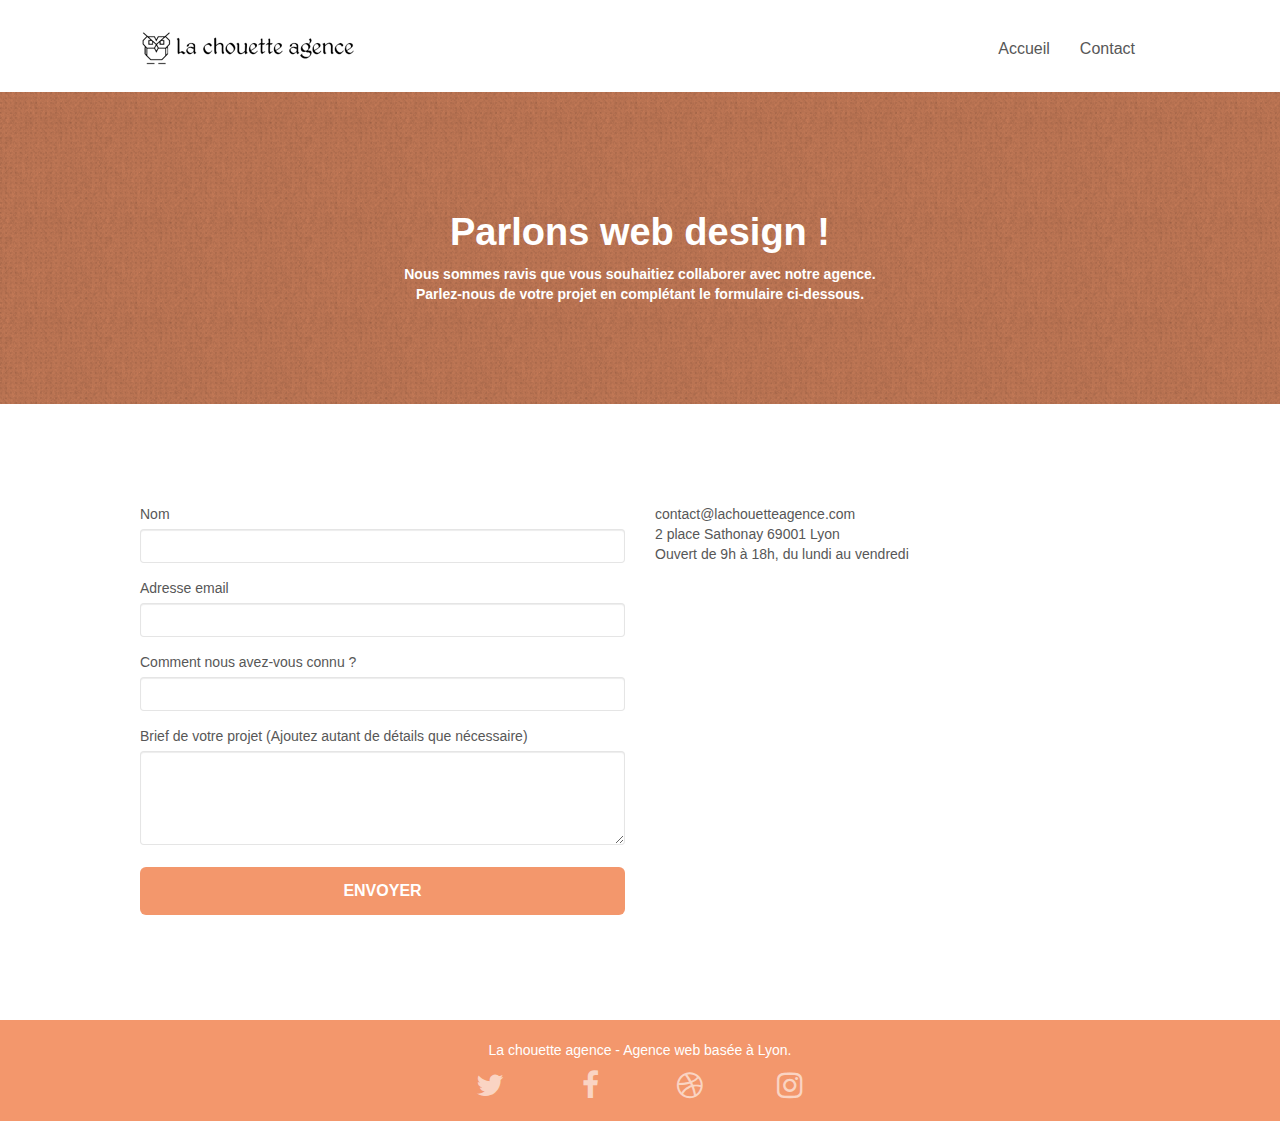
==== commit e1cbfb62: "Fixing-cache-control-command" ====
--- a/contact.html
+++ b/contact.html
@@ -5,7 +5,7 @@
     <meta name="keywords" content="La Chouette Agence, Web Design Lyon, Formulaire de contact, Place Sathonay Lyon, Creation Site Web, Rhône-Alpes">
     <meta name="description" content="Formulaire de contact de La Chouette Agence">
 	<meta name="viewport" content="width=device-width, initial-scale=1.0, viewport-fit=cover">
-	<meta http-equiv="Cache-Control" content="max-age=3600"/>
+	<meta http-equiv="cache-control" content="max-age=3600"/>
     <link rel="shortcut icon" type="image/png" href="favicon.jpg">
     
 	<link defer rel="stylesheet" type="text/css" href="./css/bootstrap.min.css">
--- a/style.css
+++ b/style.css
@@ -770,7 +770,8 @@
 }
 
 .tc-white {
-    color: #f3b497!important;
+    color: white!important;
+    font-weight: 700 !important;
 }
 
 .btn-atomic-tangerine {
